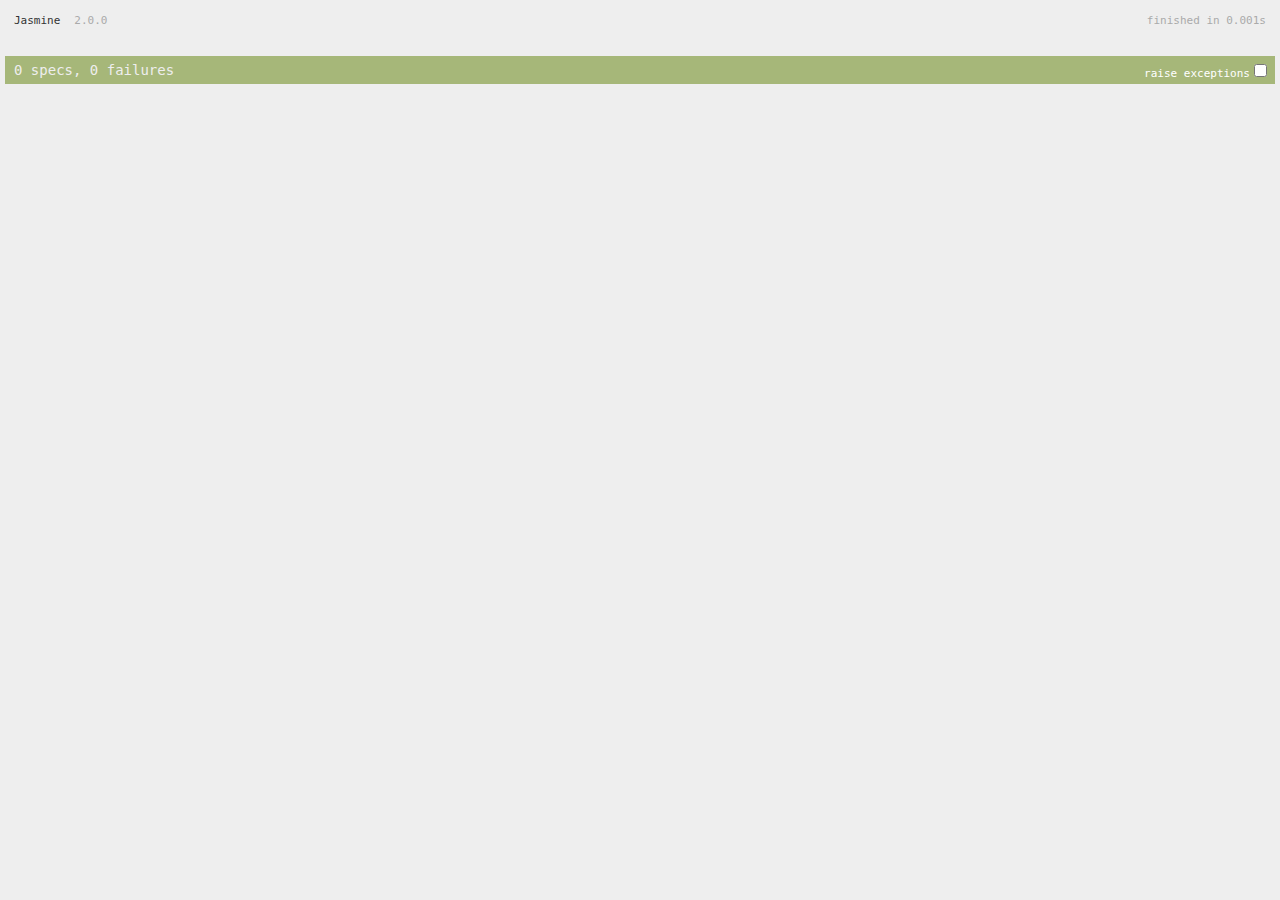
==== SpecRunner.html @ b275b701 "move files around" ====
<!DOCTYPE HTML>
<html>
<head>
  <meta http-equiv="Content-Type" content="text/html; charset=UTF-8">
  <title>Jasmine Spec Runner v2.0.0</title>

  <link rel="shortcut icon" type="image/png" href="lib/jasmine-2.0.0/jasmine_favicon.png">
  <link rel="stylesheet" type="text/css" href="lib/jasmine-2.0.0/jasmine.css">

  <script type="text/javascript" src="lib/jasmine-2.0.0/jasmine.js"></script>
  <script type="text/javascript" src="lib/jasmine-2.0.0/jasmine-html.js"></script>
  <script type="text/javascript" src="lib/jasmine-2.0.0/boot.js"></script>

  <!-- include source files here... -->
  <script type="text/javascript" src="src/Player.js"></script>
  <script type="text/javascript" src="src/Song.js"></script>

  <!-- include spec files here... -->
  <script type="text/javascript" src="spec/SpecHelper.js"></script>
  <script type="text/javascript" src="spec/PlayerSpec.js"></script>

</head>

<body>
</body>
</html>
---- lib/jasmine-2.0.0/jasmine.css ----
body { background-color: #eeeeee; padding: 0; margin: 5px; overflow-y: scroll; }

.html-reporter { font-size: 11px; font-family: Monaco, "Lucida Console", monospace; line-height: 14px; color: #333333; }
.html-reporter a { text-decoration: none; }
.html-reporter a:hover { text-decoration: underline; }
.html-reporter p, .html-reporter h1, .html-reporter h2, .html-reporter h3, .html-reporter h4, .html-reporter h5, .html-reporter h6 { margin: 0; line-height: 14px; }
.html-reporter .banner, .html-reporter .symbol-summary, .html-reporter .summary, .html-reporter .result-message, .html-reporter .spec .description, .html-reporter .spec-detail .description, .html-reporter .alert .bar, .html-reporter .stack-trace { padding-left: 9px; padding-right: 9px; }
.html-reporter .banner .version { margin-left: 14px; }
.html-reporter #jasmine_content { position: fixed; right: 100%; }
.html-reporter .version { color: #aaaaaa; }
.html-reporter .banner { margin-top: 14px; }
.html-reporter .duration { color: #aaaaaa; float: right; }
.html-reporter .symbol-summary { overflow: hidden; *zoom: 1; margin: 14px 0; }
.html-reporter .symbol-summary li { display: inline-block; height: 8px; width: 14px; font-size: 16px; }
.html-reporter .symbol-summary li.passed { font-size: 14px; }
.html-reporter .symbol-summary li.passed:before { color: #5e7d00; content: "\02022"; }
.html-reporter .symbol-summary li.failed { line-height: 9px; }
.html-reporter .symbol-summary li.failed:before { color: #b03911; content: "x"; font-weight: bold; margin-left: -1px; }
.html-reporter .symbol-summary li.disabled { font-size: 14px; }
.html-reporter .symbol-summary li.disabled:before { color: #bababa; content: "\02022"; }
.html-reporter .symbol-summary li.pending { line-height: 17px; }
.html-reporter .symbol-summary li.pending:before { color: #ba9d37; content: "*"; }
.html-reporter .exceptions { color: #fff; float: right; margin-top: 5px; margin-right: 5px; }
.html-reporter .bar { line-height: 28px; font-size: 14px; display: block; color: #eee; }
.html-reporter .bar.failed { background-color: #b03911; }
.html-reporter .bar.passed { background-color: #a6b779; }
.html-reporter .bar.skipped { background-color: #bababa; }
.html-reporter .bar.menu { background-color: #fff; color: #aaaaaa; }
.html-reporter .bar.menu a { color: #333333; }
.html-reporter .bar a { color: white; }
.html-reporter.spec-list .bar.menu.failure-list, .html-reporter.spec-list .results .failures { display: none; }
.html-reporter.failure-list .bar.menu.spec-list, .html-reporter.failure-list .summary { display: none; }
.html-reporter .running-alert { background-color: #666666; }
.html-reporter .results { margin-top: 14px; }
.html-reporter.showDetails .summaryMenuItem { font-weight: normal; text-decoration: inherit; }
.html-reporter.showDetails .summaryMenuItem:hover { text-decoration: underline; }
.html-reporter.showDetails .detailsMenuItem { font-weight: bold; text-decoration: underline; }
.html-reporter.showDetails .summary { display: none; }
.html-reporter.showDetails #details { display: block; }
.html-reporter .summaryMenuItem { font-weight: bold; text-decoration: underline; }
.html-reporter .summary { margin-top: 14px; }
.html-reporter .summary ul { list-style-type: none; margin-left: 14px; padding-top: 0; padding-left: 0; }
.html-reporter .summary ul.suite { margin-top: 7px; margin-bottom: 7px; }
.html-reporter .summary li.passed a { color: #5e7d00; }
.html-reporter .summary li.failed a { color: #b03911; }
.html-reporter .summary li.pending a { color: #ba9d37; }
.html-reporter .description + .suite { margin-top: 0; }
.html-reporter .suite { margin-top: 14px; }
.html-reporter .suite a { color: #333333; }
.html-reporter .failures .spec-detail { margin-bottom: 28px; }
.html-reporter .failures .spec-detail .description { background-color: #b03911; }
.html-reporter .failures .spec-detail .description a { color: white; }
.html-reporter .result-message { padding-top: 14px; color: #333333; white-space: pre; }
.html-reporter .result-message span.result { display: block; }
.html-reporter .stack-trace { margin: 5px 0 0 0; max-height: 224px; overflow: auto; line-height: 18px; color: #666666; border: 1px solid #ddd; background: white; white-space: pre; }
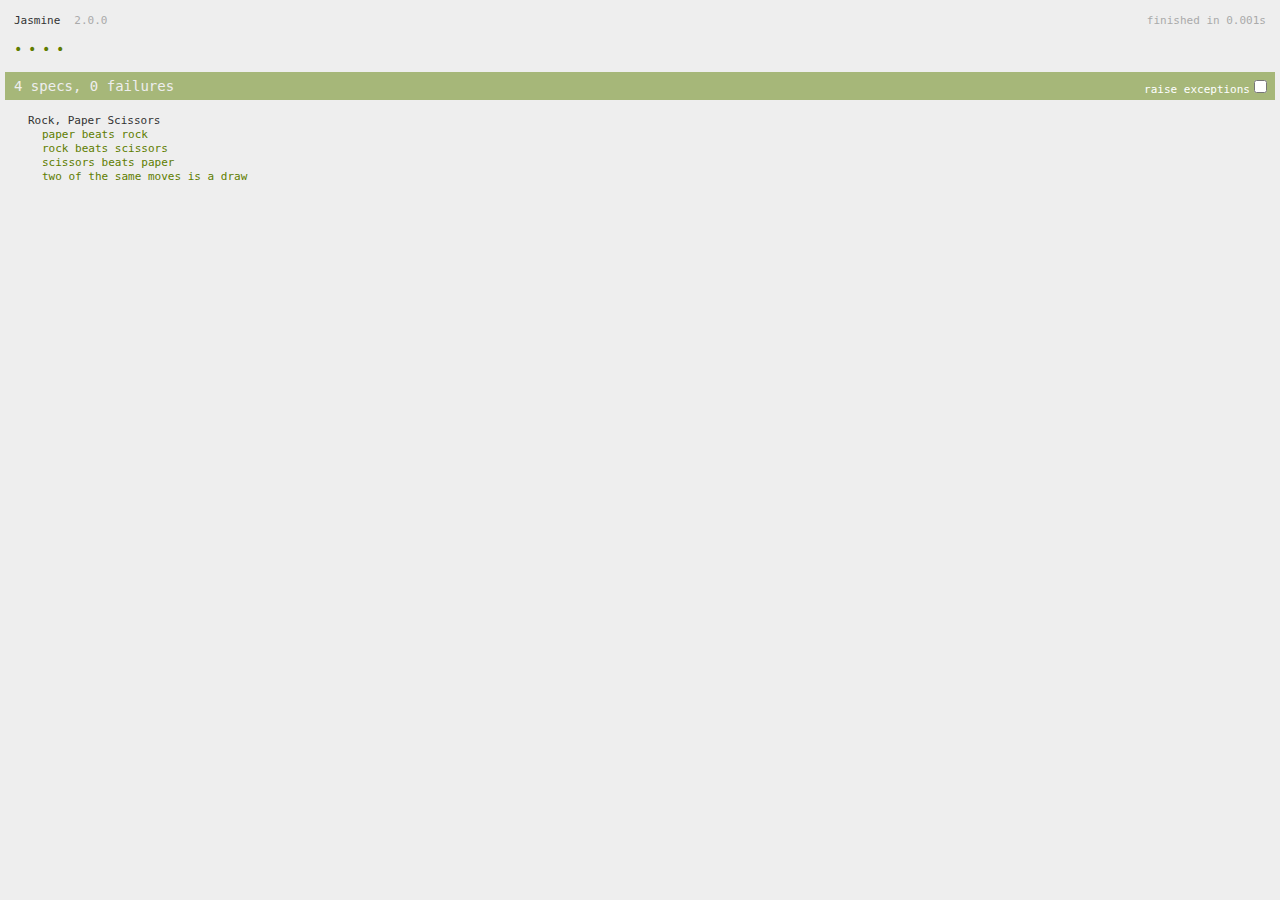
==== commit 4987a514: "finish RPS logic and 4 tests" ====
--- a/SpecRunner.html
+++ b/SpecRunner.html
@@ -12,12 +12,10 @@
   <script type="text/javascript" src="lib/jasmine-2.0.0/boot.js"></script>
 
   <!-- include source files here... -->
-  <script type="text/javascript" src="src/Player.js"></script>
-  <script type="text/javascript" src="src/Song.js"></script>
+  <script type="text/javascript" src="src/rps.js"></script>
 
   <!-- include spec files here... -->
-  <script type="text/javascript" src="spec/SpecHelper.js"></script>
-  <script type="text/javascript" src="spec/PlayerSpec.js"></script>
+  <script type="text/javascript" src="spec/rpsSpec.js"></script>
 
 </head>
 
